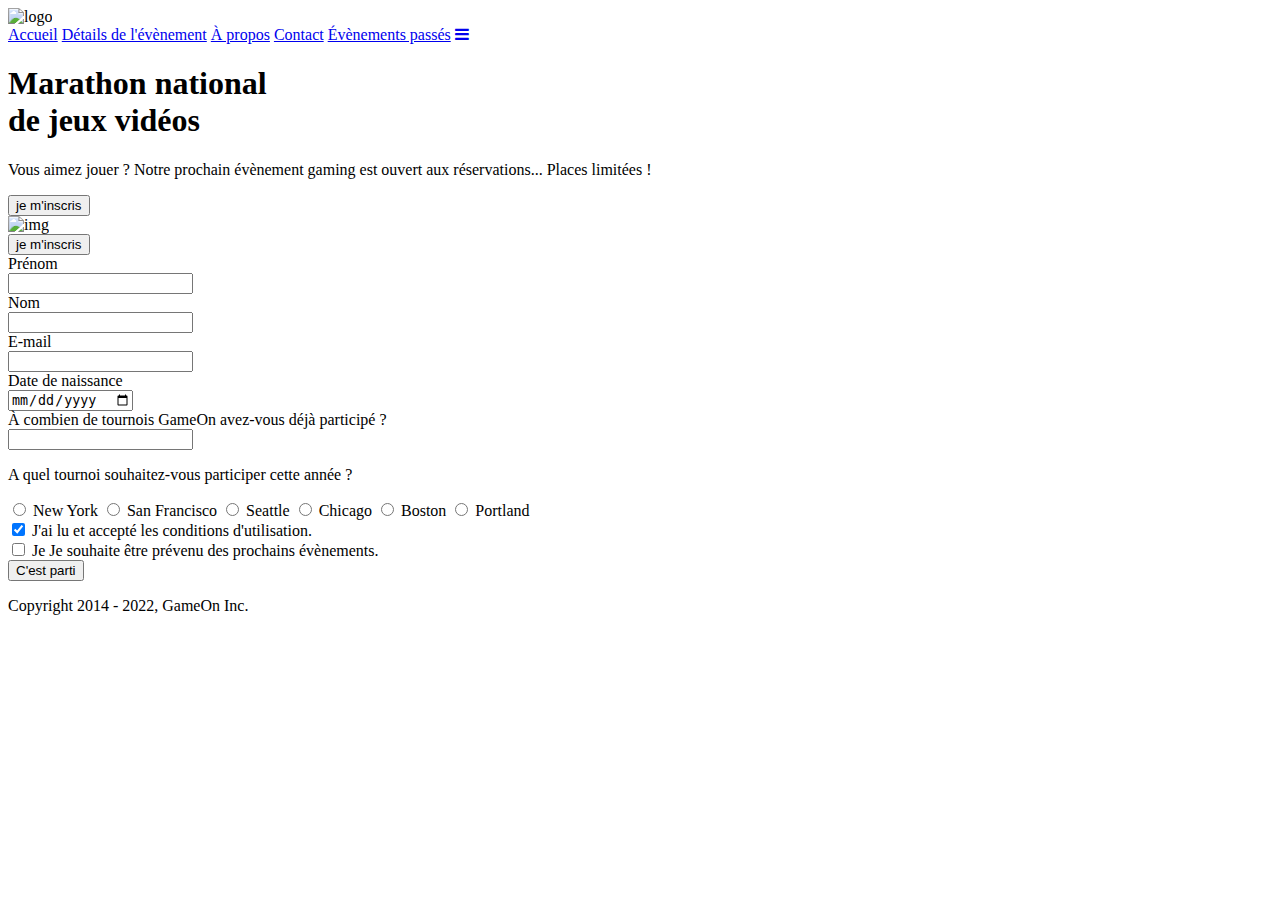
==== starterOnly/index.html @ 1b80c486 "create form model + validation" ====
<!DOCTYPE html>
<html lang="en">
  <head>
    <meta charset="utf-8" />
    <title>Reservation</title>
    <meta name="viewport" content="width=device-width,initial-scale=1" />
    <link rel="stylesheet" href="modal.css" />
    <link rel="stylesheet" href="https://cdnjs.cloudflare.com/ajax/libs/font-awesome/4.7.0/css/font-awesome.min.css">
    <link
      href="https://fonts.googleapis.com/css?family=DM+Sans"
      rel="stylesheet"
    />
  </head>
  <body>
    <div class="topnav" id="myTopnav">
      <div class="header-logo">
      <img alt="logo" src="Logo.png" width="auto" height="auto" />
    </div>
    <div class="main-navbar">
      
      <a href="#" class="active"><span>Accueil</span></a>
      <a href="#"><span>Détails de l'évènement</span></a>
      <a href="#"><span>À propos</span></a>
      <a href="#"><span>Contact</span></a>
      <a href="#"><span>Évènements passés</span></a>
      <a href="javascript:void(0);" class="icon" onclick="editNav()">
        <i class="fa fa-bars"></i>
      </a>
    </div>
    </div>
  </div>
    <main>
      <div class="hero-section">
        <div class="hero-content">
          <h1 class="hero-headline">
            Marathon national<br>
            de jeux vidéos
          </h1>
          <p class="hero-text">
            Vous aimez jouer ? Notre prochain évènement gaming est ouvert
            aux réservations... Places limitées !
          </p>
          <button class="btn-signup modal-btn">
            je m'inscris
          </button>
        </div>
        <div class="hero-img">
          <img src="./bg_img.jpg" alt="img" />
        </div>
        <button class="btn-signup modal-btn">
          je m'inscris
        </button>
      </div>

      <div class="bground">
        <div class="content">
          <span class="close"></span>
          <div class="modal-body">
            <form
              id="modal_form"
              name="reserve"
              action="index.html"
              method="get"
            >
              <div
                class="formData">
                <label for="firstname">Prénom</label><br>
                <input
                  class="text-control"
                  type="text"
                  id="firstname"
                  name="firstname"
                /><br>
              </div>
              <div
                class="formData">
                <label for="lastname">Nom</label><br>
                <input
                  class="text-control"
                  type="text"
                  id="lastname"
                  name="lastname"
                /><br>
              </div>
              <div
                class="formData">
                <label for="email">E-mail</label><br>
                <input
                  class="text-control"
                  type="email"
                  id="email"
                  name="email"
                /><br>
              </div>
              <div
                class="formData">
                <label for="birthdate">Date de naissance</label><br>
                <input
                  class="text-control"
                  type="date"
                  id="birthdate"
                  name="birthdate"
                /><br>
              </div>
              <div
                class="formData">
                <label>À combien de tournois GameOn avez-vous déjà participé ?</label><br>
                <input class="text-control" id="quantity" name="quantity" min="0" max="99">
              </div>
              <p class="text-label">A quel tournoi souhaitez-vous participer cette année ?</p>
              <div
                class="formData">
                <input
                  class="checkbox-input"
                  type="radio"
                  id="location1"
                  name="location"
                  value="New York"
                />
                <label class="checkbox-label" for="location1">
                  <span class="checkbox-icon"></span>
                  New York</label
                >
                <input
                  class="checkbox-input"
                  type="radio"
                  id="location2"
                  name="location"
                  value="San Francisco"
                />
                <label class="checkbox-label" for="location2">
                  <span class="checkbox-icon"></span>
                  San Francisco</label
                >
                <input
                  class="checkbox-input"
                  type="radio"
                  id="location3"
                  name="location"
                  value="Seattle"
                />
                <label class="checkbox-label" for="location3">
                  <span class="checkbox-icon"></span>
                  Seattle</label
                >
                <input
                  class="checkbox-input"
                  type="radio"
                  id="location4"
                  name="location"
                  value="Chicago"
                />
                <label class="checkbox-label" for="location4">
                  <span class="checkbox-icon"></span>
                  Chicago</label
                >
                <input
                  class="checkbox-input"
                  type="radio"
                  id="location5"
                  name="location"
                  value="Boston"
                />
                <label class="checkbox-label" for="location5">
                  <span class="checkbox-icon"></span>
                  Boston</label
                >
                <input
                  class="checkbox-input"
                  type="radio"
                  id="location6"
                  name="location"
                  value="Portland"
                />
                <label class="checkbox-label" for="location6">
                  <span class="checkbox-icon"></span>
                  Portland</label
                >
              </div>

              <div
                class="formData">
                <input
                  class="checkbox-input"
                  type="checkbox"
                  id="checkbox1"
                  checked
                />
                <label class="checkbox2-label" for="checkbox1">
                  <span class="checkbox-icon"></span>
                  J'ai lu et accepté les conditions d'utilisation.
                </label>
                <br>
                <input class="checkbox-input" type="checkbox" id="checkbox2" />
                <label class="checkbox2-label" for="checkbox2">
                  <span class="checkbox-icon"></span>
                  Je Je souhaite être prévenu des prochains évènements.
                </label>
                <br>
              </div>
              <input
                class="btn-submit"
                type="submit"
                class="button"
                value="C'est parti"
              />
            </form>
          </div>
        </div>
      </div>
    </main>
    <footer>
      <p class="copyrights">
        Copyright 2014 - 2022, GameOn Inc.
      </p>
    </footer>
    <script src="form.js"></script>
    <script src="modal.js"></script>
  </body>
</html>
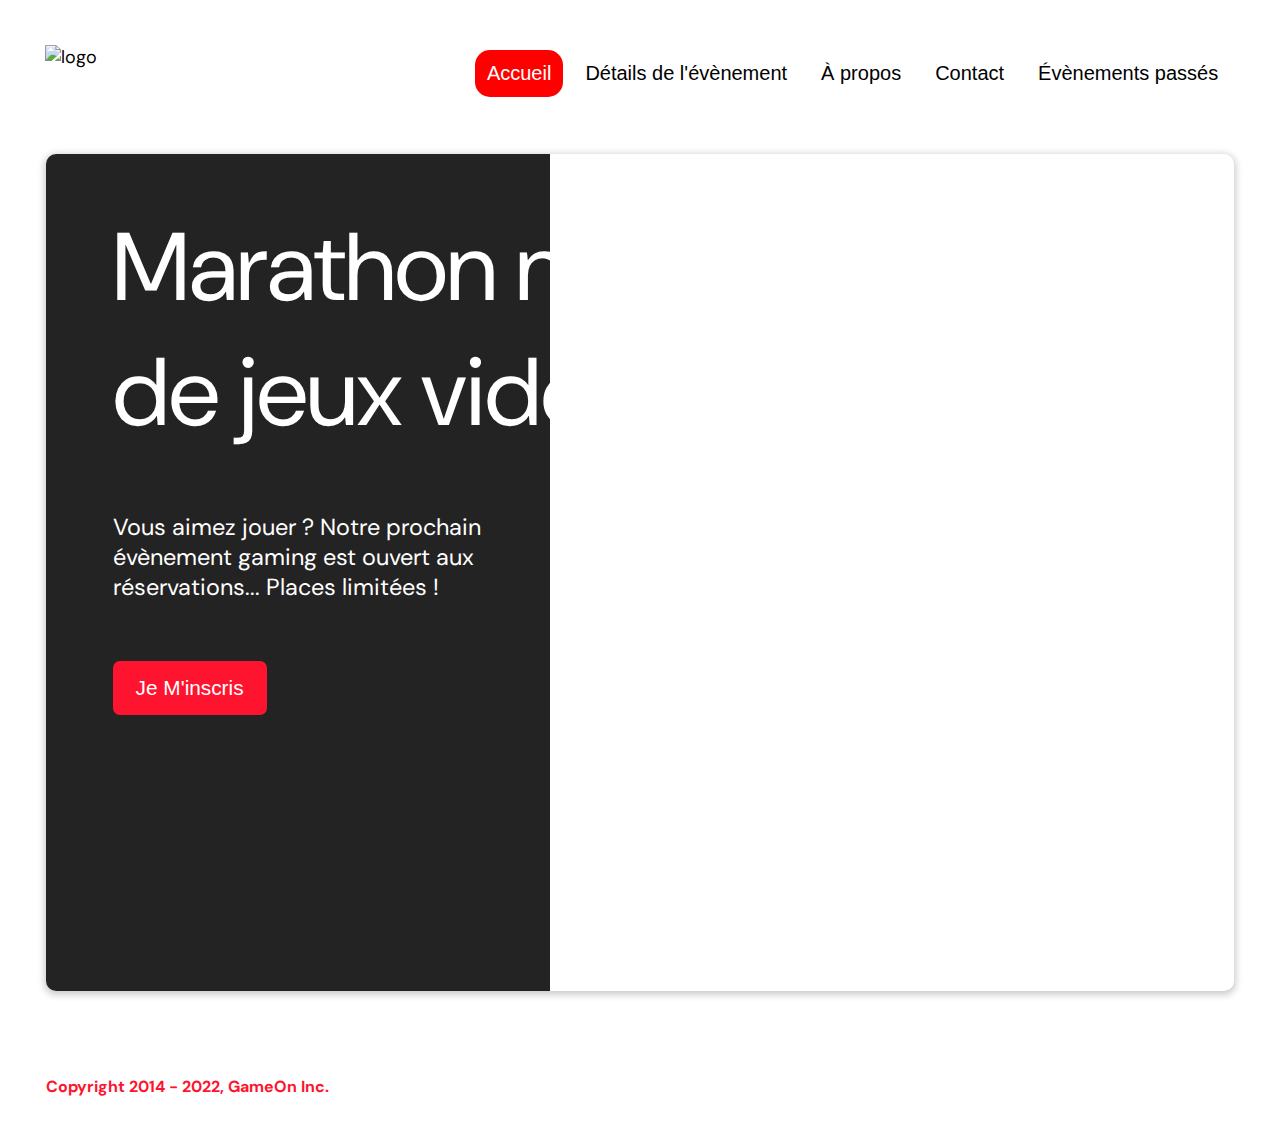
==== commit 5720c3c5: "add validation errors messages" ====
--- a/starterOnly/index.html
+++ b/starterOnly/index.html
@@ -63,7 +63,9 @@
               method="get"
             >
               <div
-                class="formData">
+                class="formData"
+                id="firstname_container"
+                >
                 <label for="firstname">Prénom</label><br>
                 <input
                   class="text-control"
@@ -73,7 +75,9 @@
                 /><br>
               </div>
               <div
-                class="formData">
+                class="formData"
+                id="lastname_container"
+                >
                 <label for="lastname">Nom</label><br>
                 <input
                   class="text-control"
@@ -83,7 +87,9 @@
                 /><br>
               </div>
               <div
-                class="formData">
+                class="formData"
+                id="email_container"
+                >
                 <label for="email">E-mail</label><br>
                 <input
                   class="text-control"
@@ -93,7 +99,9 @@
                 /><br>
               </div>
               <div
-                class="formData">
+                class="formData"
+                id="birthdate_container"
+                >
                 <label for="birthdate">Date de naissance</label><br>
                 <input
                   class="text-control"
@@ -103,13 +111,17 @@
                 /><br>
               </div>
               <div
-                class="formData">
+                class="formData"
+                id="quantity_container"
+                >
                 <label>À combien de tournois GameOn avez-vous déjà participé ?</label><br>
                 <input class="text-control" id="quantity" name="quantity" min="0" max="99">
               </div>
               <p class="text-label">A quel tournoi souhaitez-vous participer cette année ?</p>
               <div
-                class="formData">
+                class="formData"
+                id="location_container"
+                >
                 <input
                   class="checkbox-input"
                   type="radio"
@@ -179,7 +191,9 @@
               </div>
 
               <div
-                class="formData">
+                class="formData"
+                id="checkbox_container"
+                >
                 <input
                   class="checkbox-input"
                   type="checkbox"
--- a/starterOnly/modal.css
+++ b/starterOnly/modal.css
@@ -0,0 +1,530 @@
+:root {
+  --font-default: "DM Sans", Arial, Helvetica, sans-serif;
+  --font-slab: var(--font-default);
+  --modal-duration: 0.8s;
+}
+* {
+  box-sizing: border-box;
+  margin: 0;
+  padding: 0;
+}
+/* Landing Page */
+
+body {
+  margin: 0;
+  display: flex;
+  flex-direction: column;
+  background-image: url("background.png");
+  font-family: var(--font-default);
+  font-size: 18px;
+  max-width: 1300px;
+  margin: 0 auto;
+}
+
+p {
+  margin-bottom: 0;
+  padding: 0.5vw;
+}
+
+img {
+  padding-right: 1rem;
+}
+
+.topnav {
+  overflow: hidden;
+  margin: 3.5%;
+}
+.header-logo {
+    float: left;
+}
+.main-navbar {
+    float: right;
+}
+.topnav a {
+  float: left;
+  display: block;
+  color: #000000;
+  text-align: center;
+  padding: 12px 12px;
+  margin: 5px;
+  text-decoration: none;
+  font-size: 20px;
+  font-family: Roboto, sans-serif;
+}
+
+.topnav a:hover {
+  background-color: #ff0000;
+  color: #ffffff;
+  border-radius: 15px;
+}
+
+.topnav a.active {
+  background-color: #ff0000;
+  color: #ffffff;
+  border-radius: 15px;
+}
+
+.topnav .icon {
+  display: none;
+}
+
+@media screen and (max-width: 768px) {
+  .topnav a {display: none;}
+  .topnav a.icon {
+    float: right;
+    display: block;
+  }
+}
+
+@media screen and (max-width: 768px) {
+  .topnav.responsive {position: relative;}
+  .topnav.responsive .icon {
+    position: absolute;
+    right: 0;
+    top: 0;
+  }
+  .topnav.responsive a {
+    float: none;
+    display: block;
+    text-align: left;
+  }
+}
+
+
+
+ @media screen and (max-width: 540px) {
+  .topnav a {display: none;}
+  .topnav a.icon {
+    float: right;
+    display: block;
+    margin-top: -15px;
+  }
+} 
+
+main {
+  font-size: 130%;
+  font-weight: bolder;
+  color: black;
+  padding-top: 0.5vw;
+  padding-left: 2vw;
+  padding-right: 2vw;
+  margin: 1px 20px 15px;
+  border-radius: 2rem;
+  text-align: justify;
+
+
+}
+
+.modal-btn {
+  font-size: 145%;
+  background: #fe142f;
+  display: flex;
+  margin: auto;
+  padding: 2em;
+  color: #fff;
+  padding: 0.75rem 2.5rem;
+  border-radius: 1rem;
+  cursor: pointer;
+}
+
+.modal-btn:hover {
+  background: #3876ac;
+}
+
+.footer {
+  margin: 20px;
+  padding: 10px;
+  font-family: var(--font-slab);
+}
+
+/* Modal form */
+
+.button {
+  background: #fe142f;
+  margin-top: 0.5em;
+  padding: 1em;
+  color: #fff;
+  border-radius: 15px;
+  cursor: pointer;
+  font-size: 16px;
+}
+
+.button:hover {
+  background: #3876ac;
+}
+
+.smFont {
+  font-size: 16px;
+}
+
+.bground {
+  display: none;
+  position: fixed;
+  z-index: 1;
+  left: 0;
+  top: 0;
+  height: 100%;
+  width: 100%;
+  overflow: auto;
+  background-color: rgba(26, 39, 156, 0.4);
+}
+
+.content {
+  margin: 5% auto;
+  width: 100%;
+  max-width: 500px;
+  animation-name: modalopen;
+  animation-duration: var(--modal-duration);
+  background: #232323;
+  border-radius: 10px;
+  overflow: hidden;
+  position: relative;
+  color: #fff;
+  padding-top: 10px;
+}
+
+.modal-body {
+  padding: 15px 8%;
+  margin: 15px auto;
+}
+
+label {
+  font-family: var(--font-default);
+  font-size: 17px;
+  font-weight: normal;
+  display: inline-block;
+  margin-bottom: 11px;
+}
+input {
+  padding: 8px;
+  border: 0.8px solid #ccc;
+  outline: none;
+}
+.text-control {
+  margin: 0;
+  padding: 8px;
+  width: 100%;
+  border-radius: 8px;
+  font-size: 20px;
+  height: 48px;
+}
+.formData[data-error]::after {
+  content: attr(data-error);
+  font-size: 0.4em;
+  color: #e54858;
+  display: block;
+  margin-top: 7px;
+  margin-bottom: 7px;
+  line-height: 0.3;
+}
+.formData[data-error-visible="false"]::after {
+  display: none;
+}
+.formData[data-error-visible="true"] .text-control {
+  border: 2px solid #e54858;
+}
+/* 
+input[data-error]::after {
+    content: attr(data-error);
+    font-size: 0.4em;
+    color: red;
+} */
+.error-message {
+  font-size: 0.5em;
+  color: red;
+}
+.checkbox-label,
+.checkbox2-label {
+  position: relative;
+  margin-left: 36px;
+  font-size: 12px;
+  font-weight: normal;
+}
+.checkbox-label .checkbox-icon,
+.checkbox2-label .checkbox-icon {
+  display: block;
+  width: 20px;
+  height: 20px;
+  border: 2px solid #279e7a;
+  border-radius: 50%;
+  text-indent: 29px;
+  white-space: nowrap;
+  position: absolute;
+  left: -30px;
+  top: -1px;
+  transition: 0.3s;
+}
+.checkbox-label .checkbox-icon::after,
+.checkbox2-label .checkbox-icon::after {
+  content: "";
+  width: 13px;
+  height: 13px;
+  background-color: #279e7a;
+  border-radius: 50%;
+  text-indent: 29px;
+  white-space: nowrap;
+  position: absolute;
+  left: 50%;
+  top: 50%;
+  transform: translate(-50%, -50%);
+  transition: 0.3s;
+  opacity: 0;
+}
+.checkbox-input {
+  display: none;
+}
+.checkbox-input:checked + .checkbox-label .checkbox-icon::after,
+.checkbox-input:checked + .checkbox2-label .checkbox-icon::after {
+  opacity: 1;
+}
+.checkbox-input:checked + .checkbox2-label .checkbox-icon {
+  background: #279e7a;
+}
+.checkbox2-label .checkbox-icon {
+  border-radius: 4px;
+  border: 0;
+  background: #c4c4c4;
+}
+.checkbox2-label .checkbox-icon::after {
+  width: 7px;
+  height: 4px;
+  border-radius: 2px;
+  background: transparent;
+  border: 2px solid transparent;
+  border-bottom-color: #fff;
+  border-left-color: #fff;
+  transform: rotate(-55deg);
+  left: 21%;
+  top: 19%;
+}
+.close {
+  position: absolute;
+  right: 15px;
+  top: 15px;
+  width: 32px;
+  height: 32px;
+  opacity: 1;
+  cursor: pointer;
+  transform: scale(0.7);
+}
+.close:before,
+.close:after {
+  position: absolute;
+  left: 15px;
+  content: " ";
+  height: 33px;
+  width: 3px;
+  background-color: #fff;
+}
+.close:before {
+  transform: rotate(45deg);
+}
+.close:after {
+  transform: rotate(-45deg);
+}
+.btn-submit,
+.btn-signup {
+  background: #fe142f;
+  display: block;
+  margin: 0 auto;
+  border-radius: 7px;
+  font-size: 1rem;
+  padding: 12px 82px;
+  color: #fff;
+  cursor: pointer;
+  border: 0;
+}
+/* custom select styles */
+.custom-select {
+  position: relative;
+  font-family: Arial;
+  font-size: 1.1rem;
+  font-weight: normal;
+}
+
+.custom-select select {
+  display: none;
+}
+.select-selected {
+  background-color: #fff;
+}
+
+/* Style the arrow inside the select element: */
+.select-selected:after {
+  position: absolute;
+  content: "";
+  top: 10px;
+  right: 13px;
+  width: 11px;
+  height: 11px;
+  border: 3px solid transparent;
+  border-bottom-color: #f00;
+  border-left-color: #f00;
+  transform: rotate(-48deg);
+  border-radius: 5px 0 5px 0;
+}
+
+/* Point the arrow upwards when the select box is open (active): */
+.select-selected.select-arrow-active:after {
+  transform: rotate(135deg);
+  top: 13px;
+}
+
+.select-items div,
+.select-selected {
+  color: #000;
+  padding: 11px 16px;
+  border: 1px solid transparent;
+  border-color: transparent transparent rgba(0, 0, 0, 0.1) transparent;
+  cursor: pointer;
+  border-radius: 8px;
+  height: 48px;
+}
+
+/* Style items (options): */
+.select-items {
+  position: absolute;
+  background-color: #fff;
+  top: 89%;
+  left: 0;
+  right: 0;
+  z-index: 99;
+}
+
+/* Hide the items when the select box is closed: */
+.select-hide {
+  display: none;
+}
+
+.select-items div:hover,
+.same-as-selected {
+  background-color: rgba(0, 0, 0, 0.1);
+}
+/* custom select end */
+.text-label {
+  font-weight: normal;
+  font-size: 16px;
+}
+.hero-section {
+  min-height: 93vh;
+  border-radius: 10px;
+  display: grid;
+  grid-template-columns: repeat(12, 1fr);
+  overflow: hidden;
+  box-shadow: 0 2px 7px 2px rgba(0, 0, 0, 0.2);
+  margin-bottom: 10px;
+}
+.hero-content {
+  padding: 51px 67px;
+  grid-column: span 4;
+  background: #232323;
+  color: #fff;
+  position: relative;
+  text-align: left;
+  min-width: 424px;
+}
+.hero-content::after {
+  content: "";
+  width: 100%;
+  height: 100%;
+  background: #232323;
+  position: absolute;
+  right: -80px;
+  top: 0;
+}
+.hero-content > * {
+  position: relative;
+  z-index: 1;
+}
+.hero-headline {
+  font-size: 6rem;
+  font-weight: normal;
+  white-space: nowrap;
+}
+.hero-text {
+  width: 146%;
+  font-weight: normal;
+  margin-top: 57px;
+  padding: 0;
+}
+.btn-signup {
+  outline: none;
+  text-transform: capitalize;
+  font-size: 1.3rem;
+  padding: 15px 23px;
+  margin: 0;
+  margin-top: 59px;
+}
+.hero-img {
+  grid-column: span 8;
+}
+.hero-img img {
+  width: 100%;
+  height: 100%;
+  display: block;
+  padding: 0;
+}
+.copyrights {
+  color: #fe142f;
+  padding: 0;
+  font-size: 1rem;
+  margin: 60px 0 30px;
+  font-weight: bolder;
+}
+.hero-section > .btn-signup {
+  display: none;
+}
+footer {
+  padding-left: 2vw;
+  padding-right: 2vw;
+  margin: 0 20px;
+}
+@media screen and (max-width: 800px) {
+  .hero-section {
+    display: block;
+    box-shadow: unset;
+  }
+  .hero-content {
+    background: #fff;
+    color: #000;
+    padding: 20px;
+  }
+  .hero-content::after {
+    content: unset;
+  }
+  .hero-content .btn-signup {
+    display: none;
+  }
+  .hero-headline {
+    font-size: 4.5rem;
+    white-space: normal;
+  }
+  .hero-text {
+    width: unset;
+    font-size: 1.5rem;
+  }
+  .hero-img img {
+    border-radius: 10px;
+    margin-top: 40px;
+  }
+  .hero-section > .btn-signup {
+    display: block;
+    margin: 32px auto 10px;
+    padding: 12px 35px;
+  }
+  .copyrights {
+    margin-top: 50px;
+    text-align: center;
+  }
+}
+
+@keyframes modalopen {
+  from {
+    opacity: 0;
+    transform: translateY(-150px);
+  }
+  to {
+    opacity: 1;
+  }
+}
+
